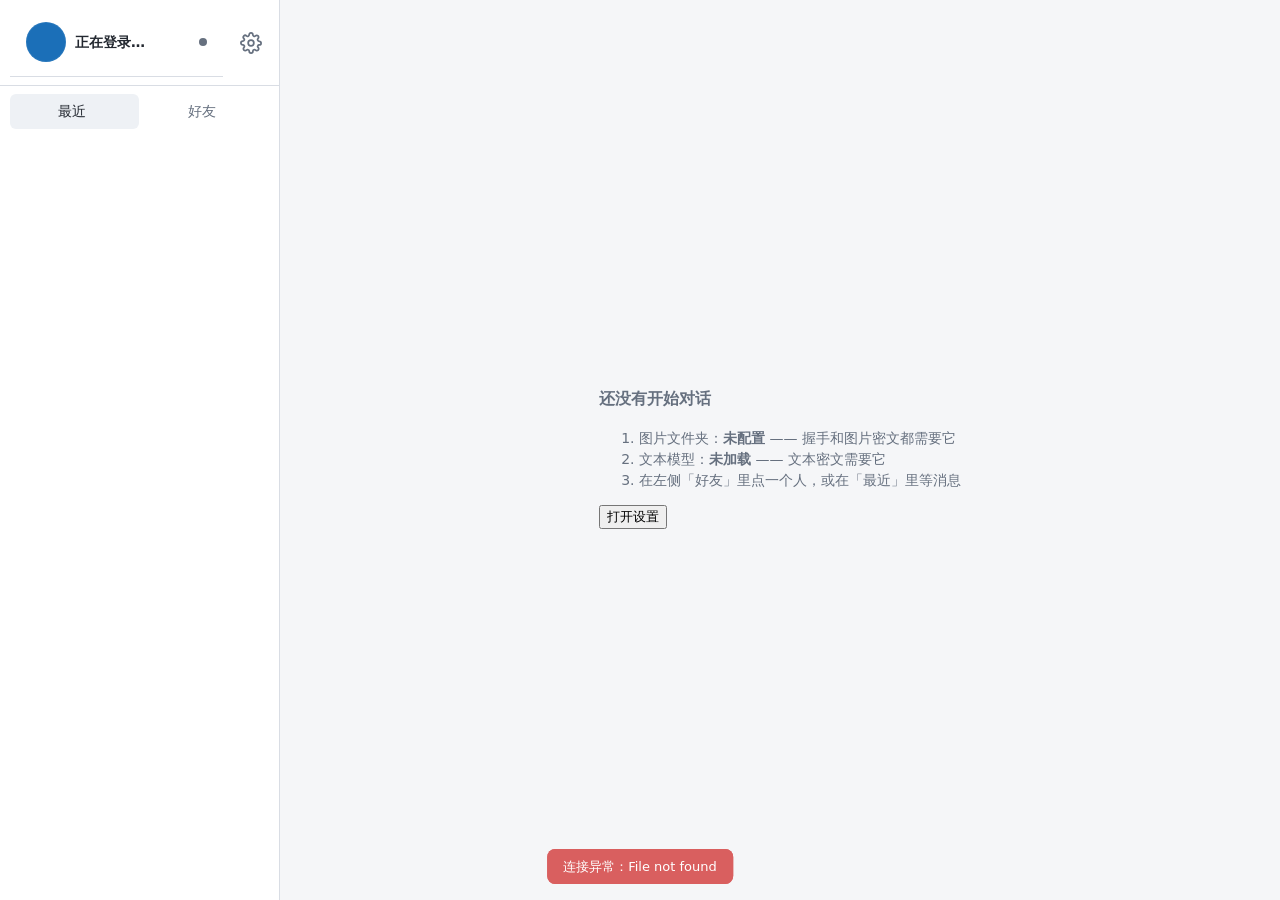
==== markovcryptor/client/webui/index.html @ 21516b3c "布局改版:身份栏并入左栏,右侧内容贯通 用户要求:设置按钮合并到左侧、放在已登录 QQ 信息旁边;昵称过长用省略号, 右侧留一个按钮位置;控制界面放左侧,右边是两个贯通的消息界面。  结构   hea" ====
<!DOCTYPE html>
<html lang="zh-CN">
<head>
<meta charset="utf-8">
<meta name="viewport" content="width=device-width, initial-scale=1">
<!-- 标题留空：--app 模式会把 title 画在窗口左上角，那里已经有我们自己的
     身份栏了，再显示一遍就是多出来的一条横栏。 -->
  <!-- 登录成功后由 JS 改成 "KC - 昵称（QQ号）"。
       先给一个占位，避免首帧闪出 URL。 -->
  <title>KC</title>
  <link rel="stylesheet" href="css/tokens.css">
  <link rel="stylesheet" href="css/base.css">
  <link rel="stylesheet" href="css/layout.css">
  <link rel="stylesheet" href="css/components.css">
  <link rel="stylesheet" href="css/overlays.css">
</head>
<body>
  <!--
    ══════════════════════════════════════════════════════════════════
    body 只有两个直接子元素：
      1. main.workspace      主体（左栏 aside 内含身份栏 + 列表 | 右栏贯通）
      2. div#modal           设置面板（浮层，fixed 定位，与布局无关）

    身份栏（header.idbar）放在 aside 顶部、与列表同宽 —— 右边的内容区
    因此能顶到窗口上沿，两栏贯通，不再被一条整宽横条从顶部切断。
    设置按钮在身份栏里、昵称旁边（省略号保证昵称不会把它挤出去）。

    #modal 必须是 body 的直接子元素 —— 放进 .workspace 会占掉一个 grid
    格子，把 #chat 挤到第二行（这个 bug 犯过一次，见 CLIENT_PROGRESS）。
    改这里之后跑 tests/test_client_webui.py::StructureTest。
    ══════════════════════════════════════════════════════════════════
  -->


  <!-- ───── 2. 主体：左列表 + 右会话 ───── -->
  <main class="workspace">
    <!-- 2a. 左侧列表（最近 / 好友 两个标签页共用 #list） -->
    <aside>
      <header class="idbar">
        <div class="me" id="meBlock">
          <div class="avatar" id="meAvatar"></div>
          <div class="who">
            <div id="meName">正在登录…</div>
            <div class="uin" id="meUin"></div>
          </div>
          <span class="dot" id="meDot" title="在线状态"></span>
        </div>
        <div class="winbtns">
          <button class="iconbtn" id="btnSettings" title="设置" aria-label="设置">
              <svg viewBox="0 0 24 24" width="22" height="22" fill="none"
                 stroke="currentColor" stroke-width="1.9" stroke-linecap="round"
                 stroke-linejoin="round" aria-hidden="true">
            <circle cx="12" cy="12" r="3.1"/>
            <path d="M19.4 15a1.65 1.65 0 0 0 .33 1.82l.06.06a2 2 0 1 1-2.83 2.83l-.06-.06a1.65 1.65 0 0 0-1.82-.33 1.65 1.65 0 0 0-1 1.51V21a2 2 0 1 1-4 0v-.09A1.65 1.65 0 0 0 9 19.4a1.65 1.65 0 0 0-1.82.33l-.06.06a2 2 0 1 1-2.83-2.83l.06-.06A1.65 1.65 0 0 0 4.6 15a1.65 1.65 0 0 0-1.51-1H3a2 2 0 1 1 0-4h.09A1.65 1.65 0 0 0 4.6 9a1.65 1.65 0 0 0-.33-1.82l-.06-.06a2 2 0 1 1 2.83-2.83l.06.06A1.65 1.65 0 0 0 9 4.6a1.65 1.65 0 0 0 1-1.51V3a2 2 0 1 1 4 0v.09a1.65 1.65 0 0 0 1 1.51 1.65 1.65 0 0 0 1.82-.33l.06-.06a2 2 0 1 1 2.83 2.83l-.06.06A1.65 1.65 0 0 0 19.4 9c.14.36.4.66.74.86.3.18.64.28.98.28H21a2 2 0 1 1 0 4h-.09a1.65 1.65 0 0 0-1.51 1z"/>
            </svg>
          </button>
        </div>
      </header>
      <div class="tabs">
        <button id="tabRecent" aria-selected="true">最近<span class="cnt" id="cntRecent"></span></button>
        <button id="tabFriends" aria-selected="false">好友<span class="cnt" id="cntFriends"></span></button>
      </div>
      <div class="list" id="list"></div>
    </aside>

    <!-- 2b. 右侧会话区。#empty 与 #chat 同占 grid-column:2 / row:1，
            互斥显示（由 hidden 控制）；两者都必须是 .workspace 的直接子元素。 -->
    <!-- 2b-i. 空状态引导 -->
    <div class="empty" id="empty">
      <div class="onboard" id="onboard">
        <h3>还没有开始对话</h3>
        <ol>
          <li id="obQueue">图片文件夹：<b>未配置</b> —— 握手和图片密文都需要它</li>
          <li id="obModel">文本模型：<b>未加载</b> —— 文本密文需要它</li>
          <li>在左侧「好友」里点一个人，或在「最近」里等消息</li>
        </ol>
        <button class="ghost" id="btnOnboardSettings">打开设置</button>
      </div>
    </div>

    <!-- 2b-ii. 会话主体 -->
    <div id="chat" hidden>
      <div class="topbar">
        <div class="avatar small" id="peerAvatar"></div>
        <div class="title" id="peerName"></div>
        <div class="state" id="peerState"></div>
      </div>
      <div class="panes" id="panes">
        <!-- 左：明文。显示 + 输入是一个单元。 -->
        <section class="pane" id="panePlain">
          <h2>明文（对方在 QQ 里看到的）</h2>
          <div class="thread" id="plainThread"></div>
          <div class="composer" id="plainComposer">
            <div class="attachbar" id="attachBar" hidden></div>
            <div class="entry">
              <textarea id="input" rows="2"
                placeholder="输入消息，Enter 发送，Shift+Enter 换行。可粘贴或拖入图片"></textarea>
              <button class="send" id="btnSendText" title="发送（Enter）">发送</button>
            </div>
            <div class="hintline" id="plainHint"></div>
          </div>
        </section>

        <div class="splitter" id="splitter" title="拖动调整左右宽度，双击恢复均分"></div>

        <!-- 右：密文。同样是一个单元，未握手时整块被遮挡。 -->
        <section class="pane" id="paneCovert">
          <h2>密文（解出来的隐藏内容）</h2>
          <div class="thread covert-thread" id="covertThread"></div>

          <div class="composer" id="covertComposer">
            <div class="channelbar">
              <span class="switch" id="channelSwitch" role="switch" aria-checked="false"
                    tabindex="0" title="切换隐藏载体：图片 / 文本">
                <span class="knob"></span>
                <span class="lab image">图片</span>
                <span class="lab text">文本</span>
              </span>
              <select id="modelPick" title="用于加密发出的文本；收方向会尝试所有已加载模型"></select>
              <span id="modelHint" class="sub"></span>
              <button id="btnModelReload" class="tiny">重新扫描</button>
            </div>

            <div class="entry">
              <textarea id="covertInput" rows="2"
                placeholder="要隐藏的内容，Enter 发送，Shift+Enter 换行"></textarea>
              <button class="send" id="btnSendCovert" title="隐藏并发送（Enter）">密文发送</button>
            </div>
          </div>

          <!-- 遮挡层：未握手 / 图片不足时盖住聊天和输入区。 -->
          <div class="veil" id="covertVeil">
            <div class="veilbody">
              <div class="veilicon" id="veilIcon">🔒</div>
              <div class="veiltitle" id="veilTitle">尚未握手</div>
              <div class="veiltext" id="veilText">先与对方建立密钥，才能收发隐藏内容。</div>
              <button class="veilbtn" id="veilAction">发起握手</button>
            </div>
          </div>

          <!-- 待发图片队列：**故意放在遮挡层之后**。用户要在握手前就能看到
               和管理这些图，所以它们永远浮在遮挡之上。 -->
          <div class="queuefloat" id="queueFloat">
            <div class="queuebar">
              <span class="pill" id="queueStat">队列 0/8</span>
              <button id="btnRefill" title="从图片文件夹补充待发图片">补图</button>
              <span id="queueHint" class="sub"></span>
            </div>
            <div class="queuegrid" id="queueGrid"></div>
          </div>
        </section>
      </div>
    </div>
  </main>


  <!-- ══════════════════════════════════════════════════════════════
       结构模板。JS 用 cloneNode 填充，而不是一个 div 一个 div 地
       createElement —— 那样组装代码和样式表对不上，改布局要读两处。

       模板不参与渲染（<template> 的内容不在文档流里），所以放在
       body 末尾不影响布局。
       ══════════════════════════════════════════════════════════════ -->

  <!-- 消息气泡。谁说的/什么时候在气泡上方，位置本身已区分方向，
       这行是给"看不清颜色"和"历史跨天"兜底。 -->
  <template id="tpl-msg">
    <div class="msg">
      <div class="meta"><span class="who"></span><span class="stamp"></span></div>
      <div class="bubble"></div>
    </div>
  </template>

  <!-- 左侧列表行。sub / mark / badge 默认不显示，用到时才填内容。 -->
  <template id="tpl-row">
    <div class="row">
      <div class="avatar small"></div>
      <div class="nm">
        <div class="name"></div>
        <div class="sub"></div>
      </div>
      <span class="mark"></span>
      <span class="badge"></span>
    </div>
  </template>

  <!-- 待发队列缩略图。 -->
  <template id="tpl-qthumb">
    <div class="qthumb">
      <img alt="">
      <button class="x" title="从队列移除（不会删你的文件）">×</button>
    </div>
  </template>

  <!-- ───── 3. 浮层区：设置面板（fixed 定位，不参与布局） ───── -->
  <div class="modal" id="modal" hidden>
    <div class="sheet">
      <header>
        <h3 id="sheetTitle">设置</h3>
        <div class="tabs">
          <button id="tabGeneral" aria-selected="true">常规</button>
          <button id="tabModels" aria-selected="false">文本模型</button>
        </div>
        <button class="iconbtn" id="btnCloseSheet" title="关闭" aria-label="关闭">✕</button>
      </header>
      <div class="body">
        <div id="paneGeneral">
          <div class="field">
            <label>图片文件夹（握手与图片密文的底图来源）</label>
            <ul class="folderlist" id="folderList"></ul>
            <div class="row" style="margin-top:8px">
              <button class="btn" id="btnAddFolder">添加文件夹…</button>
              <input type="text" id="manualFolder" placeholder="或直接粘贴路径">
              <button class="btn" id="btnAddManual">添加</button>
            </div>
            <div class="hint">只记录路径，不复制、不删除你的图片。队列关闭即清空。</div>
          </div>
          <div class="field">
            <label>队列上限</label>
            <input type="number" id="maxQueue" min="1" max="50">
            <div class="hint">一次最多排几张待发图片。建议 5~10。</div>
          </div>
          <div class="field">
            <label>取图方式</label>
            <select id="pickMode" style="background:var(--panel2);border:1px solid var(--line);border-radius:8px;color:var(--text);padding:8px 10px;font:inherit">
              <option value="random">随机</option>
              <option value="sequential">按文件名顺序</option>
            </select>
          </div>
          <div class="field">
            <label>模型目录</label>
            <div class="row">
              <input type="text" id="modelFolder" placeholder="例如 D:\models">
              <button class="btn" id="btnPickModelFolder">浏览…</button>
            </div>
            <div class="hint">存放 *.json 文本模型的目录。留空则只能用图片密文。</div>
          </div>
          <div class="hint" id="configPath"></div>
        </div>

        <div id="paneModels" hidden>
          <ul class="modellist" id="modelList"></ul>
          <div class="hint" id="modelEmpty">还没有模型。可以训练一个新的，或导入已有的 .json。</div>
          <div class="field" style="margin-top:16px">
            <label>训练新模型（需要一个 UTF-8 中文语料文件）</label>
            <div class="row">
              <input type="text" id="corpusPath" placeholder="语料文件完整路径">
              <button class="btn" id="btnPickCorpus">浏览…</button>
            </div>
            <div class="row" style="margin-top:8px">
              <input type="text" id="modelName" placeholder="模型名（留空用文件名）">
              <button class="btn primary" id="btnTrain">开始训练</button>
            </div>
            <div class="hint">训练在服务端同步进行，几 MB 语料通常几秒完成。</div>
          </div>
          <div class="field">
            <label>导入已有模型</label>
            <div class="row">
              <input type="text" id="importPath" placeholder=".json 模型文件完整路径">
              <button class="btn" id="btnImport">导入</button>
            </div>
          </div>
        </div>
      </div>
      <footer>
        <button class="btn" id="btnCancelSheet">关闭</button>
        <button class="btn primary" id="btnSaveSettings">保存设置</button>
      </footer>
    </div>
  </div>



<script type="module">
// 入口。所有实现都在 js/ 下的 ES 模块里，这里只负责"按什么顺序启动"。
//
// 顺序有讲究：某些初始化依赖 const 声明完成（暂时性死区），
// 所以整段必须放在最后。
import { toast } from "./js/core/dom.js";
import { COVERT } from "./js/core/store.js";
import * as List from "./js/views/list.js";
import * as Chat from "./js/views/chat.js";
import * as Overlays from "./js/views/overlays.js";
import * as Composer from "./js/views/composer.js";
import * as Covert from "./js/views/covert.js";
import * as Settings from "./js/panels/settings.js";
import { refreshState, applyState, initSplitter } from "./js/app.js";

// 装配：视图之间不互相 import（会形成循环引用，ES module 的循环引用
// 不报错、只在运行时拿到 undefined），需要对方动作的地方都在这里注入。
List.setOpener(Chat.openConversation);
Chat.setHooks({
  onOpen: () => { COVERT.attempts = 0; Covert.setCovertState("locked"); },
  setState: (state, extra) => Covert.setCovertState(state, extra),
  refreshState: () => refreshState(),
});
Covert.setCovertHooks({ refreshState: () => refreshState() });
Overlays.install();
Composer.setRefresh(() => refreshState());
Settings.installSettings();

// 启动
initSplitter();
Covert.initChannelSwitch();
Composer.initAttach();
Settings.initModelDrop();
Composer.initAutosize();
await import("./js/app.js").then((m) => m.initLifecycle());
Composer.renderAttach();
Covert.setCovertState("locked");
Covert.setChannel("image", { textUsable: false, quiet: true });

refreshState().catch((e) => toast("启动失败：" + e.message));
</script>
</body>
</html>
---- markovcryptor/client/webui/css/tokens.css ----
/* 设计令牌：颜色变量 + 浅色主题覆盖。

改配色只改这一个文件。

   拆自原来的内联 <style>，纯搬移。*/

  /* 单文件、零依赖、无构建：服务器发出去的就是你编辑的这一份。
     不引框架——好友列表 + 两个窗格 + 图片队列，手写比引框架省事。 */
  :root {
    --bg: #16181d; --panel: #1e2128; --panel2: #242832; --line: #2c313a;
    --text: #d8dde5; --dim: #8b95a5; --accent: #5aa9e6; --ok: #57b87a;
    --warn: #d9a441; --err: #d95f5f; --dot: #e05353;
  }

  @media (prefers-color-scheme: light) {
    :root {
      --bg: #f5f6f8; --panel: #fff; --panel2: #eef1f5; --line: #d9dde4;
      --text: #232830; --dim: #66707f; --accent: #1b6fb8;
    }

  * { box-sizing: border-box; }

  /* ---------- 滚动条 ----------
     默认的 Windows 滚动条在深色界面里是一块浅灰的方条，非常扎眼，而且会
     占掉 17px 宽度 —— 侧栏本来就窄，一出现滚动条整列会跟着跳。

     这里统一成细滚动条，并且**轨道透明**：滚动条出现时视觉上只是多了一条
     细线，布局不会明显跳动。

     Chromium（--app 模式走的就是它）用 ::-webkit-scrollbar，Firefox 用
     scrollbar-width/scrollbar-color。两套都写，因为浏览器探测允许降级到
     Firefox 普通窗口。 */
  * {
    scrollbar-width: thin;
    scrollbar-color: var(--line) transparent;
  }

  @media (prefers-color-scheme: light) {
    .msg.mine .bubble { background: #d6e8f7; border-color: #b9d5ec; }
  }
---- markovcryptor/client/webui/css/base.css ----
/* 基础：reset、body 的 grid 骨架、滚动条、[hidden] 强制隐藏。

body 是 `auto minmax(0, 1fr)` 两行：身份栏 + 工作区。这四行缺一个
输入栏就会被推出屏幕（踩过，见 CLIENT_PROGRESS）。

   拆自原来的内联 <style>，纯搬移。*/

  ::-webkit-scrollbar { width: 8px; height: 8px; }
  ::-webkit-scrollbar-track { background: transparent; }
  ::-webkit-scrollbar-thumb {
    background: var(--line); border-radius: 4px;
    /* 用透明边框把滑块"缩"进去，看起来更细，同时保留较大的点击区域。 */
    border: 2px solid transparent; background-clip: padding-box;
  }

  ::-webkit-scrollbar-thumb:hover { background: var(--dim); background-clip: padding-box; }
  ::-webkit-scrollbar-corner { background: transparent; }

  /* 输入框不需要滚动条一直占位：内容不超过两行时它不该出现。 */
  textarea { scrollbar-width: thin; }
  html, body { height: 100%; }
  body {
    margin: 0;
    /* 只剩一行：.workspace 自己分两栏。身份栏搬进左栏后，右边两个
       消息面板可以占满整个高度，顶部不再横着一条把界面切断。
       必须显式给高度，否则 1fr 会按内容撑（而不是按视口剩余），
       输入栏会被推出屏幕外。 */
    height: 100vh; display: grid;
    grid-template-rows: minmax(0, 1fr);
    font: 14px/1.5 "Segoe UI", "Microsoft YaHei", system-ui, sans-serif;
    background: var(--bg); color: var(--text); overflow: hidden;
    /* 让整个窗口可以拖动（Chromium --app 下没有标题栏） */
    -webkit-app-region: drag;
  }

  /* 任何自带 display 的元素被 hidden 时都必须真的消失 —— UA 的 [hidden]
     会被 display:grid/flex 盖掉，这是测试端踩过的坑，这里一开始就写死。 */
  [hidden] { display: none !important; }

  /* ---------- 左侧：好友列表 ---------- */
  aside {
    /* 好友列表：不再包含"本机"块，它已经上移到 idbar 了。 */
    min-height: 0; overflow: hidden;
    display: flex; flex-direction: column;
    border-right: 1px solid var(--line);
    display: flex; flex-direction: column; border-right: 1px solid var(--line);
    background: var(--panel); min-width: 0; min-height: 0; overflow: hidden;
  }

  .veil[hidden] { display: none; }
  .veilbody { max-width: 320px; display: flex; flex-direction: column;
              align-items: center; gap: 10px; }
  .veilicon { font-size: 30px; opacity: .85; }
  .veiltitle { font-size: 15px; font-weight: 600; }
  .veiltext { font-size: 12px; color: var(--dim); line-height: 1.6; }
  .veilbtn {
    margin-top: 4px; background: var(--accent); border: 0; color: #fff;
    border-radius: 8px; padding: 10px 22px; font: inherit; font-size: 14px;
    cursor: pointer; font-weight: 600;
  }

  .composer .entry { display: flex; gap: 8px; }
  /* 多行输入框。
     原来是写死 height:46px —— 只够一行半，写两句话就要靠滚动，很难用。
     现在由 JS 跟着内容长高（autosize），CSS 只给上下限：
       46px 约 1 行（空的时候不占地方）
      168px 约 7 行（再多就自己滚，不把整个窗口顶出去） */
  .composer textarea {
    min-height: 46px; max-height: 168px; overflow-y: auto;
    flex: 1; resize: none; background: var(--panel2);
    border: 1px solid var(--line); border-radius: 8px; color: var(--text);
    padding: 11px 12px; font: inherit; line-height: 1.55;
    /* 高度由 autosize 控制，这里只保证没有跳动感 */
    transition: height .08s ease-out;
  }

  .dropveil[hidden] { display: none; }
  .dropbox {
    border: 2px dashed var(--accent); border-radius: 14px;
    padding: 28px 44px; font-size: 15px; font-weight: 600;
    background: rgba(0,0,0,.35);
  }
---- markovcryptor/client/webui/css/layout.css ----
/* 布局：身份栏、左右分栏、会话区、消息气泡。

所有滚动容器（.list / .thread / #chat / .pane）都带 min-height:0 ——
flex/grid 项的默认 min-height:auto 会让内容撑破父级。

   拆自原来的内联 <style>，纯搬移。*/

  /* ---------- 左侧身份栏（在 aside 顶部） ----------
     从"整宽横条"改成"左栏里的第一块"：右边的内容区因此可以顶到窗口
     上沿，两栏贯通。设置按钮紧挨着昵称，右侧不留空白。 */
  .idbar {
    flex: 0 0 auto;
    display: flex; align-items: center; justify-content: space-between;
    gap: 8px; padding: 8px 8px 8px 10px;
    background: var(--panel); border-bottom: 1px solid var(--line);
    /* 这一条是拖窗把手 */
    -webkit-app-region: drag; user-select: none;
    /* 左栏只有 280px：昵称再长也不能把设置按钮挤出去 */
    overflow: hidden;
  }

  .idbar .me {
    display: flex; align-items: center; gap: 9px;
    /* min-width:0 是省略号生效的前提：flex 项默认 min-width:auto，
       会把内容撑开而不是收缩，于是 text-overflow 永远不触发。 */
    min-width: 0; flex: 1 1 auto; overflow: hidden;
  }

  .idbar .who { min-width: 0; flex: 1 1 auto; overflow: hidden; }
  .idbar #meName {
    font-weight: 600; font-size: 14px;
    white-space: nowrap; overflow: hidden; text-overflow: ellipsis;
  }

  .idbar .uin { font-size: 11px; color: var(--dim); }
  /* 标签页上的计数：小一号、淡一点，不抢标签本身的主体感。 */
  .tabs .cnt {
    margin-left: 5px; font-size: 11px; color: var(--dim); font-weight: 400;
    font-variant-numeric: tabular-nums;
  }

  .tabs button[aria-selected="true"] .cnt { color: var(--accent); }

  /* 按钮组不收缩：昵称再长，设置按钮始终占住最后那 40px。 */
  .winbtns {
    display: flex; gap: 2px; flex: 0 0 auto;
    -webkit-app-region: no-drag;
  }
  /* 只剩设置一个按钮了，放大到能一眼看见、也好点。 */
  /* 与头像同尺寸（40px 圆角方块），视觉上成为身份栏的一部分。 */
  .winbtns .iconbtn {
    width: 40px; height: 40px; border-radius: 10px;
    display: grid; place-items: center;
    padding: 0; color: var(--dim);
    transition: background .12s, color .12s;
  }

  .dot.online { background: var(--ok); box-shadow: 0 0 0 2px rgba(87,184,122,.22); }
  .dot.offline { background: var(--dim); }

  /* 两栏：左（身份栏 + 列表）| 右（会话区）。
     列宽在 body 上定义，这里只负责占满并允许子项收缩。 */
  .workspace {
    display: grid;
    grid-template-columns: 280px minmax(0, 1fr);
    grid-template-rows: minmax(0, 1fr);
    min-height: 0; min-width: 0; overflow: hidden;
    height: 100%;
  }

  .workspace > * { min-height: 0; min-width: 0; }

  /* 左栏：身份栏固定高，标签页固定高，列表吃掉剩余并自己滚动。 */
  .workspace > aside {
    display: flex; flex-direction: column;
    min-height: 0; overflow: hidden;
    background: var(--panel); border-right: 1px solid var(--line);
  }
  .workspace > aside .list { flex: 1 1 auto; min-height: 0; overflow-y: auto; }

  /* 头像：圆形，未加载时是一个带首字的占位圆。
     尺寸比原来大一档 —— 之前的首字母圆是 34px，换成正圆头像后行内那圈
     只有 26px，反而比原来小，看着缩水。 */
  .avatar {
    width: 40px; height: 40px; border-radius: 50%;
    background: var(--panel2); color: var(--dim);
    display: grid; place-items: center; font-size: 15px; font-weight: 600;
    overflow: hidden; flex: 0 0 auto; position: relative;
    /* 深色背景上给头像一圈极淡的边，圆才立得住 */
    box-shadow: inset 0 0 0 1px rgba(255,255,255,.06);
  }

  .me .who { min-width: 0; }
  .me .uin { color: var(--dim); font-size: 12px; }
  .tabs { display: flex; gap: 2px; padding: 8px 10px; }
  .tabs button {
    flex: 1; background: none; border: 0; color: var(--dim);
    padding: 7px 0; border-radius: 6px; cursor: pointer; font: inherit;
  }

  .tabs button[aria-selected="true"] { background: var(--panel2); color: var(--text); }
  .list { flex: 1 1 0; min-height: 0; overflow-y: auto; padding: 4px 8px 12px; }
  .row {
    display: flex; align-items: center; gap: 9px; padding: 6px 8px;
    border-radius: 8px; cursor: pointer; position: relative;
  }

  .mark { font-size: 11px; }
  .mark.est { color: var(--ok); }
  .mark.wait { color: var(--warn); }

  /* ---------- 右侧：对话 ---------- */
  main {
    display: flex; flex-direction: column;
    min-width: 0; min-height: 0; height: 100vh; overflow: hidden;
  }

  /* 会话容器本身也是 flex 项，同样要能收缩，否则它的子项再怎么设都白搭。 */
  #chat {
    display: flex; flex-direction: column;
    /* 与 .empty 同占 workspace 的第 2 格（第 1 行），谁显示由 hidden 决定。
       **不要写 height:100%**：grid 行高已经是剩余空间，再叠加 100% 会按
       整行高度算，比可用空间多出 idbar 的高度（82px），输入栏被推出屏幕。 */
    grid-column: 2; grid-row: 1;
    min-height: 0; overflow: hidden;
  }

  /* 空状态是 #chat 的覆盖层，不是它的兄弟格子 ——
     两个都占 grid-column:2 会互相挤压，把 #chat 压成 0 高。 */
  .empty {
    grid-column: 2; grid-row: 1;
    display: grid; place-items: center; color: var(--dim);
    min-height: 0; overflow: auto;
  }

  .topbar {
    flex: 0 0 auto;
    display: flex; align-items: center; gap: 12px; padding: 12px 20px;
    border-bottom: 1px solid var(--line); background: var(--panel);
  }

  .topbar .title { font-weight: 600; }
  .topbar .state { font-size: 12px; color: var(--dim); margin-left: auto; }
  .state .est { color: var(--ok); }
  .state .wait { color: var(--warn); }

  /* 左右两栏用 flex 而不是 grid：拖动分隔条时直接改 flex-basis，
     窄到一定程度就把整栏藏掉，grid 做这个要反复改模板。 */
  .panes {
    flex: 1 1 0; display: flex; min-height: 0; overflow: hidden;
  }

  .pane.collapsed { display: none; }

  /* 分隔条：6px 的可拖动条，hover 时变亮。 */
  .splitter {
    flex: 0 0 6px; cursor: col-resize; background: var(--line);
    position: relative; transition: background .12s;
  }

  .splitter:hover, .splitter.dragging { background: var(--accent); }
  .splitter::after {
    /* 加宽可点击区域，视觉上还是细线。 */
    content: ""; position: absolute; inset: 0 -4px;
  }

  /* 塌陷态：一侧被藏掉后，分隔条留在剩下那栏的边缘上。
     要让它一眼看出"能拖"，否则 6px 的线和边框没区别。 */
  .splitter.collapsed { background: var(--accent); }
  .splitter.collapsed::before {
    /* 常显的白色抓手：三条小横线，一看就知道"这是个能拖的把手"。 */
    content: ""; position: absolute; top: 50%; left: 50%;
    width: 3px; height: 40px; transform: translate(-50%, -50%);
    border-radius: 2px;
    background: repeating-linear-gradient(
      to bottom, #fff 0 2px, transparent 2px 7px);
    opacity: .95;
  }

  .splitter.collapsed:hover::before { height: 56px; }
  .pane {
    display: flex; flex-direction: column;
    flex: 1 1 0; min-width: 0; min-height: 0; overflow: hidden;
    position: relative;                 /* 遮挡层靠它定位 */
  }

  .pane h2 {
    font-size: 12px; font-weight: 600; color: var(--dim); margin: 0;
    padding: 8px 16px; border-bottom: 1px solid var(--line); background: var(--panel);
    letter-spacing: .02em;
  }

  /* min-height:0 是这里的关键。flex 项的默认 min-height 是 auto，
     意思是"不小于内容高度" —— 于是内容一多，overflow-y:auto 永远不生效，
     整个会话窗被撑高、把下方输入区顶出可视区。这是实际反馈的 bug。 */
  .thread {
    flex: 1 1 0; min-height: 0; overflow-y: auto;
    padding: 14px 16px; display: flex; flex-direction: column; gap: 10px;
    overscroll-behavior: contain;
  }

  .sheet header h3 { margin: 0; font-size: 15px; }
  .sheet header .tabs { padding: 0; margin-left: auto; }
  .sheet header .tabs button { padding: 6px 12px; }
  .sheet .body { padding: 16px 18px; overflow-y: auto; }
  .sheet footer {
    display: flex; gap: 10px; justify-content: flex-end; padding: 12px 18px;
    border-top: 1px solid var(--line);
  }
---- markovcryptor/client/webui/css/components.css ----
/* 组件：头像、列表行、按钮、徽标、状态点等可复用小件。

   拆自原来的内联 <style>，纯搬移。*/

  }

  .winbtns .iconbtn:hover { background: var(--panel2); color: var(--accent); }
  .winbtns .iconbtn svg { display: block; }

  /* 在线状态点：绿=在线，灰=未知/离线。 */
  .dot {
    width: 8px; height: 8px; border-radius: 50%;
    background: var(--dim); flex: 0 0 auto;
  }

  .avatar img { width: 100%; height: 100%; object-fit: cover; display: block; }
  .avatar.small { width: 34px; height: 34px; font-size: 13px; }
  /* 自己的头像用主色底：一眼分得清"这是我"，对方都是灰底。 */
  #meAvatar { background: var(--accent); color: #fff; }

  .me {
    padding: 14px 16px; border-bottom: 1px solid var(--line);
    display: flex; align-items: center; gap: 10px;
  }

  .row:hover { background: var(--panel2); }
  .row.active { background: var(--panel2); }
  .row .nm { flex: 1; min-width: 0; overflow: hidden; text-overflow: ellipsis;
             white-space: nowrap; }
  .row .sub { color: var(--dim); font-size: 11px; }
  .badge {
    background: var(--dot); color: #fff; font-size: 11px; line-height: 1;
    padding: 3px 6px; border-radius: 9px; min-width: 18px; text-align: center;
  }

  /* 发出/收到靠三件事一起区分，单靠颜色在浅色主题或色弱时不够：
     位置（左右对齐）、气泡形状（尖角方向）、以及明确的发送者标签。 */
  .msg { max-width: 86%; display: flex; flex-direction: column; gap: 3px; }
  .msg.mine { align-self: flex-end; align-items: flex-end; }
  .msg.them { align-self: flex-start; align-items: flex-start; }
  .meta { font-size: 11px; color: var(--dim); padding: 0 3px; }
  .who { font-weight: 600; }
  .bubble {
    padding: 8px 12px; border-radius: 12px; background: var(--panel2);
    word-break: break-word; white-space: pre-wrap; border: 1px solid transparent;
    position: relative;
  }

  /* 气泡尖角指向说话人一侧 —— 不用读文字也能看出方向。 */
  .msg.them .bubble { border-top-left-radius: 3px; }
  .msg.mine .bubble { border-top-right-radius: 3px; }
  .msg.mine .bubble { background: #2e4a63; border-color: #3a5c78; }
  /* 聊天图片：限高限宽、圆角、点击可看大图。不限高的话一张竖图就能把
     整条会话顶出屏幕。 */
  .bubble img {
    display: block; max-width: 100%; max-height: 240px;
    border-radius: 8px; margin-top: 6px; cursor: zoom-in;
    object-fit: contain; background: rgba(0,0,0,.15);
  }

  .switch {
    display: inline-flex; align-items: center; position: relative;
    width: 84px; height: 24px; border-radius: 12px; background: var(--panel2);
    border: 1px solid var(--line); cursor: pointer; user-select: none;
    flex: 0 0 auto;
  }

  .switch .knob {
    position: absolute; top: 2px; left: 2px; width: 38px; height: 18px;
    border-radius: 9px; background: var(--accent); transition: left .16s;
  }

  .switch[aria-checked="true"] .knob { left: 42px; }
  .switch .lab {
    flex: 1; text-align: center; z-index: 1; font-size: 11px;
    color: var(--dim); transition: color .16s;
  }

  .attach img { width: 100%; height: 100%; object-fit: cover; display: block; }
  .attach .x {
    position: absolute; top: 2px; right: 2px; width: 17px; height: 17px;
    border-radius: 50%; border: 0; cursor: pointer; padding: 0;
    background: rgba(0,0,0,.68); color: #fff; font-size: 11px; line-height: 17px;
  }

  .attach .x:hover { background: var(--err); }

  /* 拖拽经过时给个明确的落点提示，否则用户不知道能不能放。 */
  .composer.dragover { outline: 2px dashed var(--accent); outline-offset: -4px; }

  .hintline { font-size: 11px; color: var(--dim); min-height: 14px; }
  .hintline.warn { color: var(--warn); }

  .composer {
    flex: 0 0 auto;                 /* 输入区固定，永远不被消息区挤掉 */
    border-top: 1px solid var(--line); background: var(--panel);
    padding: 10px 16px; display: flex; flex-direction: column; gap: 8px;
  }

  /* 待发队列：一排小缩略图，每张右上角一个叉。 */
  .queuebar { display: flex; align-items: center; gap: 10px; font-size: 12px;
              color: var(--dim); flex-wrap: wrap; }
  .queuebar .pill {
    background: var(--panel2); border-radius: 12px; padding: 2px 9px;
  }

  .queuebar select {
    background: var(--panel2); border: 1px solid var(--line); color: var(--text);
    border-radius: 6px; padding: 4px 8px; font: inherit; font-size: 12px;
    max-width: 220px;
  }

  .queuebar .tiny, .channelbar .tiny {
    padding: 3px 8px; font-size: 11px;
  }

  .queuebar button {
    background: var(--panel2); border: 1px solid var(--line); color: var(--text);
    border-radius: 6px; padding: 4px 10px; cursor: pointer; font: inherit; font-size: 12px;
  }

  .composer textarea:focus { outline: none; border-color: var(--accent); }
  .composer .actions { display: flex; flex-direction: column; gap: 6px; }
  .composer button.send {
    background: var(--accent); color: #fff; border: 0; border-radius: 8px;
    padding: 0 18px; cursor: pointer; font: inherit; font-weight: 600;
  }

  .composer button.ghost {
    background: var(--panel2); color: var(--text); border: 1px solid var(--line);
    border-radius: 8px; padding: 0 12px; cursor: pointer; font: inherit; font-size: 12px;
  }

  .composer button:disabled { opacity: .5; cursor: not-allowed; }
  /* ---------- 设置 / 模型管理弹窗 ---------- */
  .iconbtn {
    margin-left: auto; background: none; border: 0; color: var(--dim);
    font-size: 18px; cursor: pointer; padding: 4px 6px; border-radius: 6px;
    line-height: 1;
  }

  .field { margin-bottom: 16px; }
  .field label { display: block; font-size: 12px; color: var(--dim);
                 margin-bottom: 6px; }
  .field input[type="text"], .field input[type="number"] {
    width: 100%; background: var(--panel2); border: 1px solid var(--line);
    border-radius: 8px; color: var(--text); padding: 8px 10px; font: inherit;
  }

  .field .row { display: flex; gap: 8px; }
  .field .row input { flex: 1; }
  .field .hint { font-size: 11px; color: var(--dim); margin-top: 5px; }
  .folderlist { list-style: none; margin: 0; padding: 0; display: flex;
                flex-direction: column; gap: 6px; }
  .folderlist li {
    display: flex; align-items: center; gap: 8px; background: var(--panel2);
    border-radius: 8px; padding: 7px 10px; font-size: 12px;
  }

  .folderlist li .p { flex: 1; overflow: hidden; text-overflow: ellipsis;
                      white-space: nowrap; direction: rtl; text-align: left; }
  .folderlist li .warn { color: var(--warn); font-size: 11px; }
  .btn {
    background: var(--panel2); border: 1px solid var(--line); color: var(--text);
    border-radius: 8px; padding: 7px 14px; cursor: pointer; font: inherit;
    font-size: 13px;
  }

  .btn.primary { background: var(--accent); border-color: var(--accent); color: #fff; }
  .btn.danger { color: var(--err); }
  .btn:disabled { opacity: .5; cursor: not-allowed; }
  .modellist { list-style: none; margin: 0; padding: 0;
               display: flex; flex-direction: column; gap: 6px; }
  .modellist li {
    display: flex; align-items: center; gap: 10px; background: var(--panel2);
    border-radius: 8px; padding: 9px 12px; font-size: 13px;
  }

  .modellist li .nm { flex: 1; min-width: 0; overflow: hidden;
                      text-overflow: ellipsis; white-space: nowrap; }
  .modellist li .tag { font-size: 11px; color: var(--dim); }
  .modellist li .tag.ok { color: var(--ok); }
  .modellist li .tag.bad { color: var(--err); }
  /* ---------- 拖入模型的提示层 ---------- */
  .dropveil {
    position: fixed; inset: 0; z-index: 400;
    background: rgba(18, 20, 24, .78);
    display: grid; place-items: center;
    pointer-events: none;                 /* 别挡住 drop 事件 */
  }
---- markovcryptor/client/webui/css/overlays.css ----
/* 浮层：设置面板、右键菜单、看大图、提示条、待发队列。

   拆自原来的内联 <style>，纯搬移。*/

  .bubble img:first-child { margin-top: 0; }
  /* 点开的大图 */
  .lightbox {
    position: fixed; inset: 0; z-index: 300; background: rgba(0,0,0,.85);
    display: grid; place-items: center; cursor: zoom-out; padding: 24px;
  }

  .lightbox img {
    max-width: 100%; max-height: 100%; border-radius: 6px;
    box-shadow: 0 12px 48px rgba(0,0,0,.6);
  }

  .bubble img { max-width: 220px; border-radius: 8px; display: block; margin-top: 6px; }
  .unsupported { color: var(--dim); font-style: italic; font-size: 12px; }
  .note { color: var(--warn); font-size: 12px; }

  /* 密文窗 */
  .covert-thread .bubble { background: #2b2333; border: 1px solid #43324f; }

  /* ---------- 底部：输入 + 队列 ---------- */
  .queuegrid {
    display: flex; gap: 8px; overflow-x: auto; padding: 2px 0 4px;
    min-height: 0;
  }

  .queuegrid:empty { display: none; }
  .qthumb {
    position: relative; flex: 0 0 auto; width: 56px; height: 56px;
    border-radius: 8px; overflow: hidden; border: 1px solid var(--line);
    background: var(--panel2);
  }

  .qthumb img { width: 100%; height: 100%; object-fit: cover; display: block; }
  .qthumb .x {
    position: absolute; top: 2px; right: 2px; width: 18px; height: 18px;
    border-radius: 50%; border: 0; cursor: pointer; padding: 0;
    background: rgba(0,0,0,.65); color: #fff; font-size: 12px; line-height: 18px;
    text-align: center;
  }

  .qthumb .x:hover { background: var(--err); }
  .qthumb .n {
    position: absolute; left: 3px; bottom: 2px; font-size: 10px;
    color: #fff; text-shadow: 0 1px 2px #000;
  }

  /* ---------- 遮挡层 ---------- */
  /* 半透明但不全遮：底下的待发图片列表要能看见（用户要在握手前管理它们）。 */
  .veil {
    position: absolute; left: 0; right: 0; top: 0; bottom: 0; z-index: 20;
    background: rgba(18, 20, 24, .72);
    backdrop-filter: blur(1.5px);
    display: grid; place-items: center; padding: 20px;
    text-align: center;
  }

  .veilbtn:hover { filter: brightness(1.1); }
  .veilbtn:disabled { opacity: .5; cursor: not-allowed; filter: none; }
  .veil.warn { background: rgba(60, 46, 20, .78); }

  /* ---------- 图片/文本 信道开关 ---------- */
  .channelbar {
    display: flex; align-items: center; gap: 8px; font-size: 12px;
    flex-wrap: wrap;
  }

  .switch[aria-checked="false"] .lab.image { color: #fff; font-weight: 600; }
  .switch[aria-checked="true"] .lab.text { color: #fff; font-weight: 600; }
  .switch.disabled { opacity: .45; cursor: not-allowed; }
  .switch.disabled .knob { background: var(--dim); }
  .chanwarn { color: var(--warn); font-size: 12px; }

  /* ---------- 待发队列浮层 ----------
     挂在密文栏底部，z-index 高于遮挡层。握手前它必须可见可操作：
     用户要确认"下一张发的是哪张"、把不合适的叉掉。 */
  .queuefloat {
    position: absolute; left: 0; right: 0; bottom: 0; z-index: 30;
    background: var(--panel);
    border-top: 1px solid var(--line);
    padding: 8px 12px;
    display: flex; flex-direction: column; gap: 6px;
  }

  .queuefloat:has(.queuegrid:not(:empty)) { padding-bottom: 10px; }

  /* ---------- 明文附件（粘贴/拖入的图片） ---------- */
  .attachbar { display: flex; gap: 8px; overflow-x: auto; padding-bottom: 6px; }
  .attachbar:empty { display: none; }
  .attach {
    position: relative; flex: 0 0 auto; width: 54px; height: 54px;
    border-radius: 8px; overflow: hidden; border: 1px solid var(--line);
  }

  .iconbtn:hover { background: var(--panel2); color: var(--text); }
  .modal {
    position: fixed; inset: 0; background: rgba(0,0,0,.5);
    display: grid; place-items: center; z-index: 100; padding: 20px;
  }

  .sheet {
    background: var(--panel); border: 1px solid var(--line); border-radius: 12px;
    width: min(720px, 100%); max-height: 86vh; display: flex;
    flex-direction: column; overflow: hidden;
  }

  .sheet header {
    display: flex; align-items: center; gap: 12px; padding: 14px 18px;
    border-bottom: 1px solid var(--line);
  }


  /* ---------- 右键菜单 ---------- */
  /* 这是应用窗口（浏览器 --app 模式），不是网页。默认菜单里的"重新加载"
     "检查""另存为"对用户没有意义，还会让人以为这是个网页。只给必要的。 */
  .ctxmenu {
    position: fixed; z-index: 200; min-width: 150px; padding: 4px;
    background: var(--panel); border: 1px solid var(--line);
    border-radius: 8px; box-shadow: 0 8px 24px rgba(0,0,0,.35);
  }

  .ctxmenu button {
    display: block; width: 100%; text-align: left; background: none; border: 0;
    color: var(--text); padding: 7px 12px; border-radius: 6px; cursor: pointer;
    font: inherit; font-size: 13px;
  }

  .ctxmenu button:hover { background: var(--panel2); }
  .ctxmenu button:disabled { color: var(--dim); cursor: default; }
  .ctxmenu button:disabled:hover { background: none; }
  .ctxmenu .sep { height: 1px; background: var(--line); margin: 4px 6px; }
  .toast {
    position: fixed; bottom: 16px; left: 50%; transform: translateX(-50%);
    background: var(--err); color: #fff; padding: 8px 16px; border-radius: 8px;
    font-size: 13px; z-index: 50;
  }
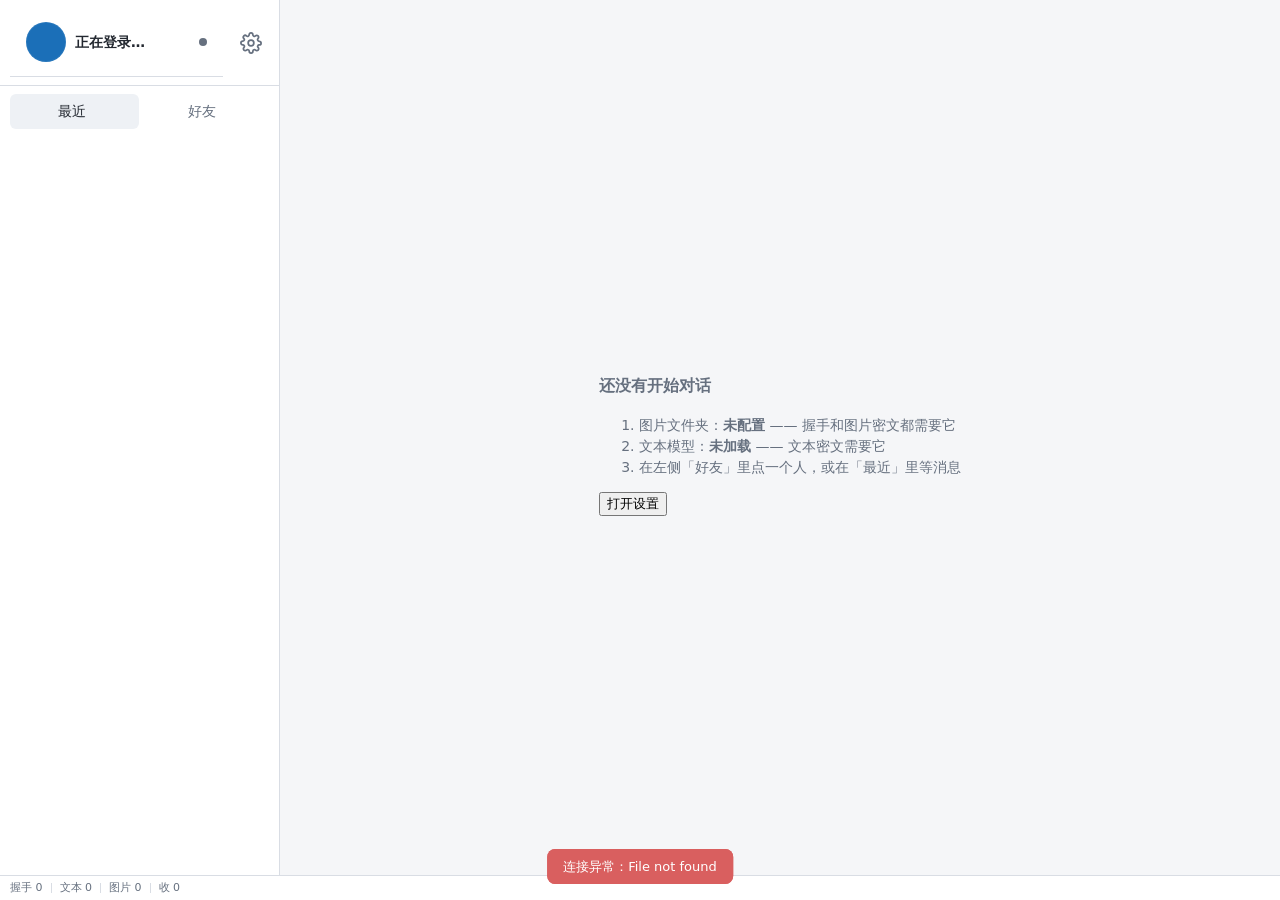
==== commit 74561bfd: "并发重构第一批:发送/接收任务化 性能实测(设计依据):   Markov 文本编码 0.6-0.75s(纯 Python,几乎不释放 GIL);文本解码 0.15s。   图片嵌入 256x256 " ====
--- a/markovcryptor/client/webui/index.html
+++ b/markovcryptor/client/webui/index.html
@@ -153,6 +153,20 @@
     </div>
   </main>
 
+  <!-- ───── 3. 状态栏：贯穿底部，实时显示队列与握手 ---------
+       放这里而不是左侧栏：它是整机状态，不属于某一条会话。 -->
+  <footer class="statusbar" id="statusbar">
+    <span class="sb-item" id="sbHandshake" title="正在进行的握手数">握手 0</span>
+    <span class="sb-sep"></span>
+    <span class="sb-item" id="sbText" title="文本信道：排队 / 进行中">文本 0</span>
+    <span class="sb-sep"></span>
+    <span class="sb-item" id="sbImage" title="图片信道：排队 / 进行中">图片 0</span>
+    <span class="sb-sep"></span>
+    <span class="sb-item" id="sbInbound" title="接收队列积压">收 0</span>
+    <span class="sb-grow"></span>
+    <span class="sb-item warn" id="sbDropped" hidden></span>
+    <span class="sb-item dim" id="sbModel"></span>
+  </footer>
 
   <!-- ══════════════════════════════════════════════════════════════
        结构模板。JS 用 cloneNode 填充，而不是一个 div 一个 div 地
--- a/markovcryptor/client/webui/css/base.css
+++ b/markovcryptor/client/webui/css/base.css
@@ -26,7 +26,8 @@
        必须显式给高度，否则 1fr 会按内容撑（而不是按视口剩余），
        输入栏会被推出屏幕外。 */
     height: 100vh; display: grid;
-    grid-template-rows: minmax(0, 1fr);
+    /* 一行 + 底部状态栏。状态栏贯穿左右，因为它是整机状态。 */
+    grid-template-rows: minmax(0, 1fr) auto;
     font: 14px/1.5 "Segoe UI", "Microsoft YaHei", system-ui, sans-serif;
     background: var(--bg); color: var(--text); overflow: hidden;
     /* 让整个窗口可以拖动（Chromium --app 下没有标题栏） */
--- a/markovcryptor/client/webui/css/layout.css
+++ b/markovcryptor/client/webui/css/layout.css
@@ -207,3 +207,37 @@
     display: flex; gap: 10px; justify-content: flex-end; padding: 12px 18px;
     border-top: 1px solid var(--line);
   }
+
+  /* ---------- 底部状态栏 ----------
+     常驻显示而不是弹 toast：用户需要**持续**看到"对方还在发"或"我的图
+     还在编码"，而不是错过一个两秒就消失的提示。 */
+  .statusbar {
+    grid-column: 1 / -1;
+    display: flex; align-items: center; gap: 8px;
+    padding: 4px 10px;
+    background: var(--panel); border-top: 1px solid var(--line);
+    font-size: 11px; color: var(--dim);
+    font-variant-numeric: tabular-nums;
+    user-select: none;
+  }
+
+  .sb-item { white-space: nowrap; }
+  .sb-item.busy { color: var(--accent); }
+  .sb-item.warn { color: var(--warn); }
+  .sb-item.dim { color: var(--dim); opacity: .75; }
+  .sb-sep { width: 1px; height: 10px; background: var(--line); }
+  .sb-grow { flex: 1 1 auto; }
+
+  /* 发送中的转圈。用 SVG 里已有的齿轮不合适 —— 那是设置。 */
+  .spin {
+    width: 14px; height: 14px; flex: 0 0 auto;
+    border: 2px solid currentColor; border-right-color: transparent;
+    border-radius: 50%;
+    animation: spin .7s linear infinite;
+  }
+  @keyframes spin { to { transform: rotate(360deg); } }
+  @media (prefers-reduced-motion: reduce) {
+    .spin { animation-duration: 2s; }
+  }
+
+  .send.cancel { color: var(--err); }
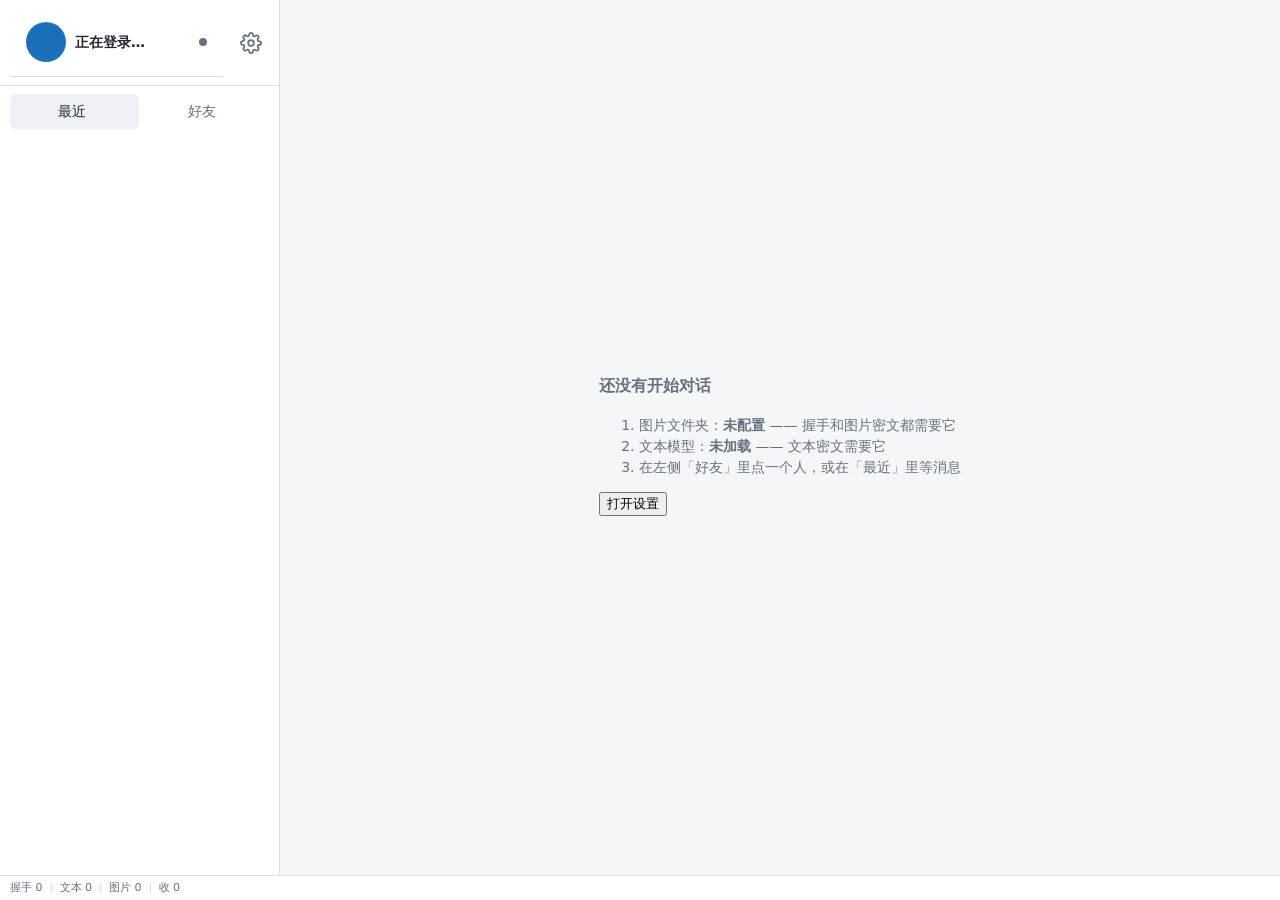
==== commit 2a776681: "图片输入:拖入/点选/粘贴进队首 按之前确认的取舍:插队首、点 x 排除(已有)、砍掉拖拽排序和手动重随机。  后端   PictureQueue.insert_front:插队首,容量尺寸当场算;垃" ====
--- a/markovcryptor/client/webui/index.html
+++ b/markovcryptor/client/webui/index.html
@@ -126,6 +126,15 @@
                 placeholder="要隐藏的内容，Enter 发送，Shift+Enter 换行"></textarea>
               <button class="send" id="btnSendCovert" title="隐藏并发送（Enter）">密文发送</button>
             </div>
+
+            <!-- 容量条：常驻，边输入边算。
+                 用户不需要点发送才知道"装不下" —— 那条消息会直接失败，
+                 白等一次编码。数字来自后端逐张真实容量，不是平均值。 -->
+            <div class="capacity" id="capacityBar">
+              <span class="cap-main" id="capMain">—</span>
+              <span class="cap-detail sub" id="capDetail"></span>
+              <span class="cap-warn" id="capWarn" hidden></span>
+            </div>
           </div>
 
           <!-- 遮挡层：未握手 / 图片不足时盖住聊天和输入区。 -->
@@ -138,12 +147,21 @@
             </div>
           </div>
 
+          <!-- 拖放提示层：拖文件进窗口时盖住整个密文区。
+               平时 display:none，不参与布局，也不吃鼠标事件。 -->
+          <div class="dropveil" id="dropVeil">
+            <div class="dropveilbody">松开以加入待发图片</div>
+          </div>
+
           <!-- 待发图片队列：**故意放在遮挡层之后**。用户要在握手前就能看到
                和管理这些图，所以它们永远浮在遮挡之上。 -->
           <div class="queuefloat" id="queueFloat">
             <div class="queuebar">
               <span class="pill" id="queueStat">队列 0/8</span>
               <button id="btnRefill" title="从图片文件夹补充待发图片">补图</button>
+              <button id="btnQueuePick" title="选择本地图片加入队首（也可直接拖入或粘贴）">添加</button>
+              <!-- 隐藏的原生文件选择器，由 btnQueuePick 触发 -->
+              <input type="file" id="queueFilePick" accept="image/*" multiple hidden>
               <span id="queueHint" class="sub"></span>
             </div>
             <div class="queuegrid" id="queueGrid"></div>
@@ -202,6 +220,11 @@
   <template id="tpl-qthumb">
     <div class="qthumb">
       <img alt="">
+      <!-- 容量徽标：用户要能一眼看出哪张够用。装满 9 张时，一张 128×128
+           和一张 1600×1600 能装的字数差几十倍。 -->
+      <span class="cap"></span>
+      <!-- 来源角标：拖进来的标"新"，提醒它在队首、且只存在于内存。 -->
+      <span class="up" hidden>新</span>
       <button class="x" title="从队列移除（不会删你的文件）">×</button>
     </div>
   </template>
@@ -298,7 +321,10 @@
 import * as Composer from "./js/views/composer.js";
 import * as Covert from "./js/views/covert.js";
 import * as Settings from "./js/panels/settings.js";
+import * as Capacity from "./js/views/capacity.js";
+import * as Dropper from "./js/views/dropper.js";
 import { refreshState, applyState, initSplitter } from "./js/app.js";
+import { $ } from "./js/core/dom.js";
 
 // 装配：视图之间不互相 import（会形成循环引用，ES module 的循环引用
 // 不报错、只在运行时拿到 undefined），需要对方动作的地方都在这里注入。
@@ -308,9 +334,15 @@
   setState: (state, extra) => Covert.setCovertState(state, extra),
   refreshState: () => refreshState(),
 });
-Covert.setCovertHooks({ refreshState: () => refreshState() });
+Covert.setCovertHooks({
+  refreshState: () => refreshState(),
+  // 切信道要重算容量：图片看"占几张"、文本看"占多少字符"，数字完全不同。
+  onChannelChanged: () => Capacity.refresh(),
+});
 Overlays.install();
 Composer.setRefresh(() => refreshState());
+Dropper.setImportedCallback(() => refreshState());
+Dropper.install($("paneCovert") || document.body);
 Settings.installSettings();
 
 // 启动
--- a/markovcryptor/client/webui/css/components.css
+++ b/markovcryptor/client/webui/css/components.css
@@ -188,3 +188,66 @@
     display: grid; place-items: center;
     pointer-events: none;                 /* 别挡住 drop 事件 */
   }
+
+  /* ---------- 容量条 ----------
+     常驻在输入框下方：用户边打字边看到"将会发送 3/9 张"。
+     以前要点了发送才知道装不下，而那时已经白等一次编码。 */
+  .capacity {
+    display: flex; align-items: baseline; gap: 10px;
+    padding: 4px 12px 2px;
+    font-size: 11px; color: var(--dim);
+    min-height: 20px;                 /* 占位，避免出现时把输入框顶上去 */
+    font-variant-numeric: tabular-nums;
+    user-select: none;
+  }
+
+  .cap-main { color: var(--text); }
+  .cap-main.over { color: var(--err); font-weight: 600; }
+  .cap-main.ready { color: var(--accent); }
+  .cap-detail { flex: 1 1 auto; min-width: 0; overflow: hidden;
+                text-overflow: ellipsis; white-space: nowrap; }
+  .cap-warn { color: var(--warn); }
+
+  /* 逐张明细：展开时的列表 */
+  .cap-items {
+    display: flex; flex-wrap: wrap; gap: 6px;
+    padding: 0 12px 4px; font-size: 10px; color: var(--dim);
+  }
+  .cap-item {
+    padding: 1px 6px; border-radius: 8px;
+    background: var(--panel2); white-space: nowrap;
+  }
+  .cap-item.repeat { border: 1px dashed var(--line); }
+  .cap-item.skipped { opacity: .5; text-decoration: line-through; }
+
+  /* ---------- 队列缩略图上的容量徽标 ---------- */
+  .qthumb .cap {
+    position: absolute; left: 3px; bottom: 3px;
+    padding: 0 4px; border-radius: 6px;
+    background: rgba(0,0,0,.62); color: #fff;
+    font-size: 9px; line-height: 14px; font-variant-numeric: tabular-nums;
+    pointer-events: none;
+  }
+  .qthumb .cap.small { background: rgba(180,60,60,.75); }
+
+  .qthumb .up {
+    position: absolute; right: 3px; bottom: 3px;
+    padding: 0 4px; border-radius: 6px;
+    background: var(--accent); color: #fff;
+    font-size: 9px; line-height: 14px; pointer-events: none;
+  }
+
+  /* ---------- 拖放提示层 ---------- */
+  .dropveil {
+    position: absolute; inset: 0; z-index: 40;
+    display: none; place-items: center;
+    background: rgba(90, 169, 230, .16);
+    border: 2px dashed var(--accent); border-radius: 8px;
+    pointer-events: none;                  /* 不吃拖放事件，只做提示 */
+  }
+  .dropveil.on { display: grid; }
+  .dropveilbody {
+    padding: 10px 18px; border-radius: 10px;
+    background: var(--panel); color: var(--text);
+    font-size: 13px; box-shadow: 0 4px 18px rgba(0,0,0,.3);
+  }
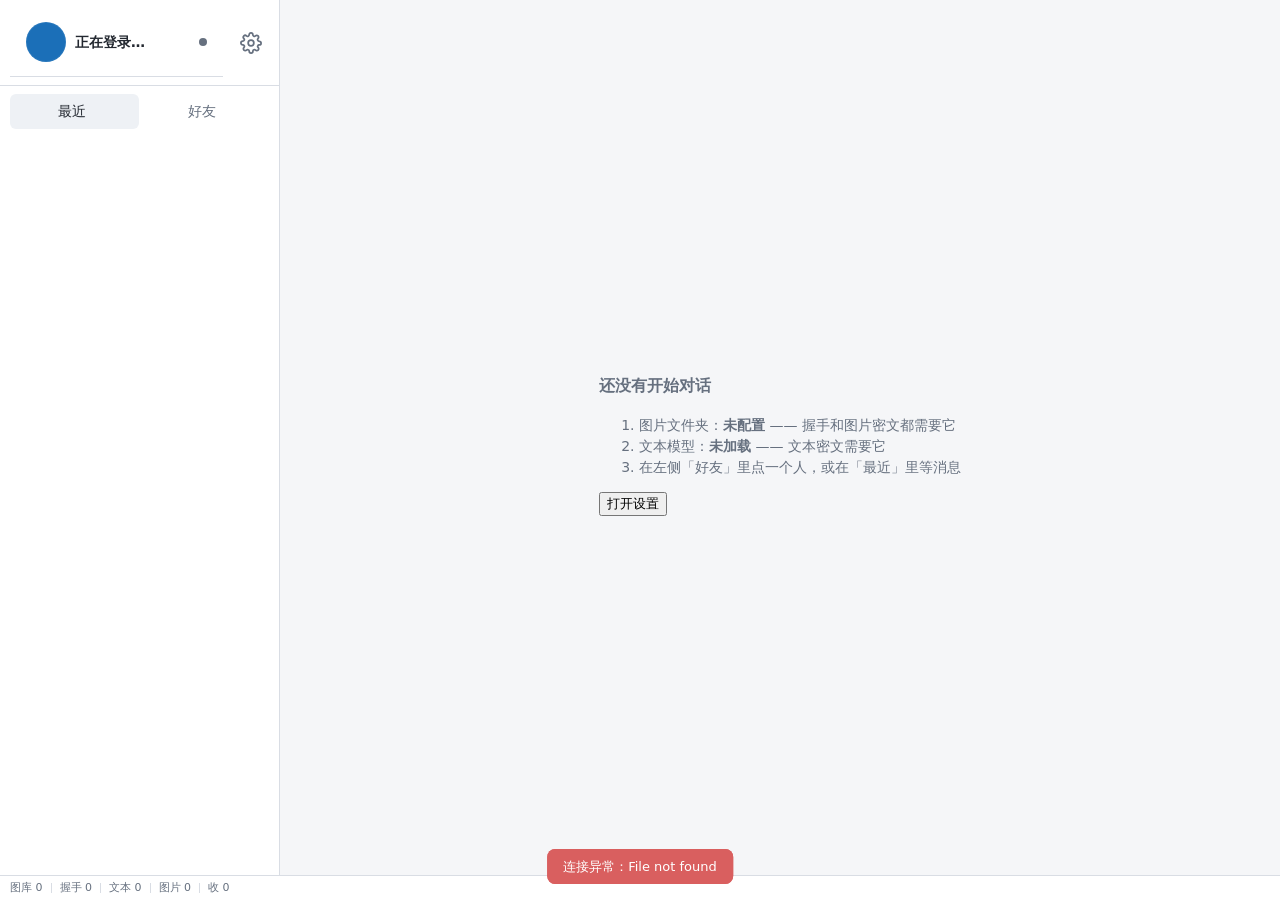
==== commit bc955584: "队列自动同步 + 图库状态栏 用户要:文件夹变了界面自己跟着变,不要手点"补图";状态栏显示文件数、 轮转模式、已发总数。  queue.sync_with_disk()   先比对文件夹指纹(mti" ====
--- a/markovcryptor/client/webui/index.html
+++ b/markovcryptor/client/webui/index.html
@@ -158,7 +158,7 @@
           <div class="queuefloat" id="queueFloat">
             <div class="queuebar">
               <span class="pill" id="queueStat">队列 0/8</span>
-              <button id="btnRefill" title="从图片文件夹补充待发图片">补图</button>
+              <button id="btnRefill" title="立即重新扫描图片文件夹（平时会自动同步，这里只是手动兜底）">重新扫描</button>
               <button id="btnQueuePick" title="选择本地图片加入队首（也可直接拖入或粘贴）">添加</button>
               <!-- 隐藏的原生文件选择器，由 btnQueuePick 触发 -->
               <input type="file" id="queueFilePick" accept="image/*" multiple hidden>
@@ -174,6 +174,8 @@
   <!-- ───── 3. 状态栏：贯穿底部，实时显示队列与握手 ---------
        放这里而不是左侧栏：它是整机状态，不属于某一条会话。 -->
   <footer class="statusbar" id="statusbar">
+    <span class="sb-item" id="sbLibrary" title="图片文件夹里的可用图片数 / 已发总数">图库 0</span>
+    <span class="sb-sep"></span>
     <span class="sb-item" id="sbHandshake" title="正在进行的握手数">握手 0</span>
     <span class="sb-sep"></span>
     <span class="sb-item" id="sbText" title="文本信道：排队 / 进行中">文本 0</span>
@@ -342,7 +344,7 @@
 Overlays.install();
 Composer.setRefresh(() => refreshState());
 Dropper.setImportedCallback(() => refreshState());
-Dropper.install($("paneCovert") || document.body);
+Dropper.installDropper($("paneCovert") || document.body);
 Settings.installSettings();
 
 // 启动
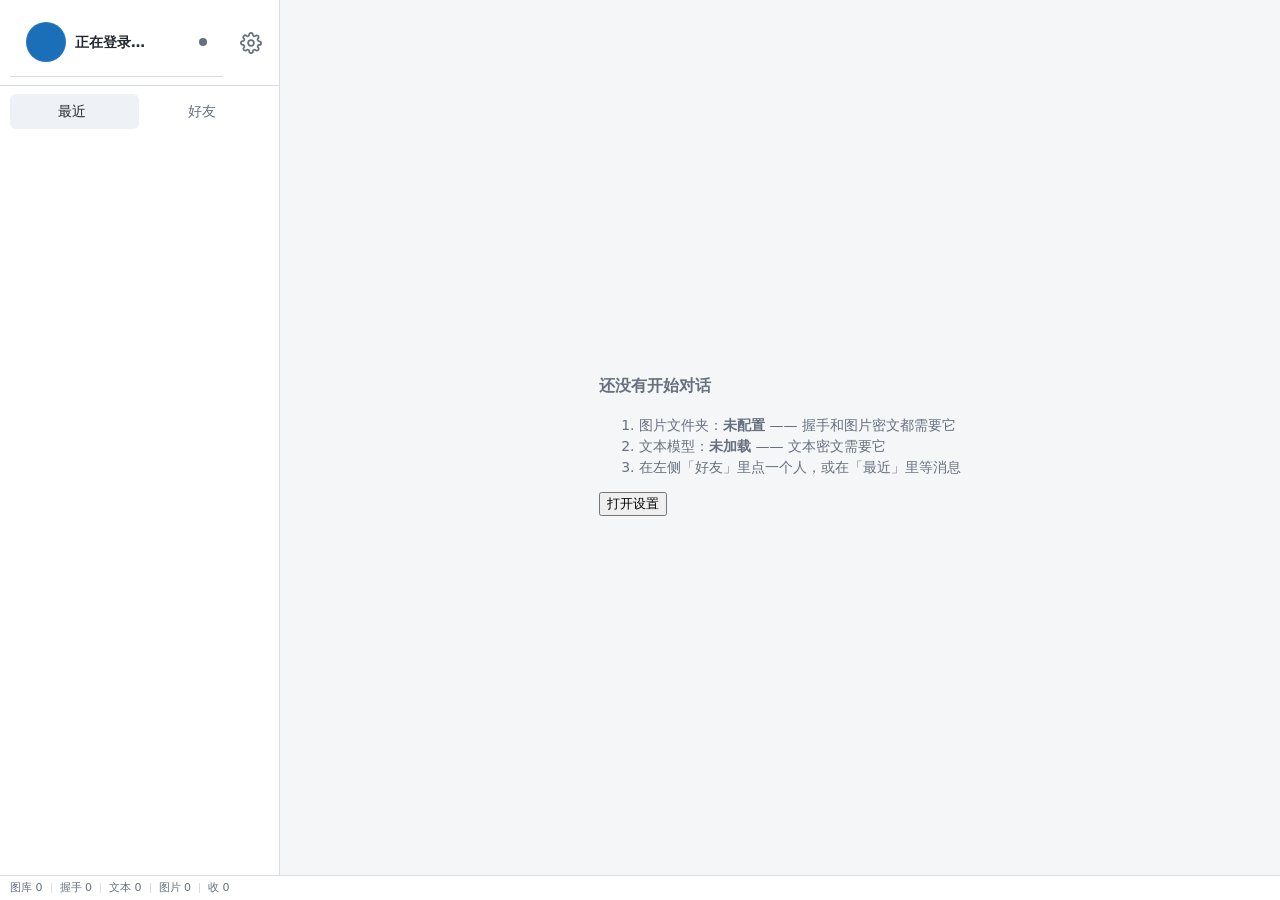
==== commit d1646269: "安全加固:握手身份绑定 + TOFU 指纹 + 不自动回复 用户问「拿到源码和完整聊天记录能否据握手包解开双方信息」。审计结论:  密码学原语可靠(X25519 临时密钥、HKDF-SHA256、AE" ====
--- a/markovcryptor/client/webui/index.html
+++ b/markovcryptor/client/webui/index.html
@@ -143,7 +143,13 @@
               <div class="veilicon" id="veilIcon">🔒</div>
               <div class="veiltitle" id="veilTitle">尚未握手</div>
               <div class="veiltext" id="veilText">先与对方建立密钥，才能收发隐藏内容。</div>
-              <button class="veilbtn" id="veilAction">发起握手</button>
+              <!-- 对方指纹：TOFU 的全部价值在于"能不能比对"。首次见面显示是
+                   为了让用户有机会通过别的渠道核对；变了则大字警告。 -->
+              <div class="veilfp" id="veilFp" hidden></div>
+              <div class="veilbtns">
+                <button class="veilbtn" id="veilAction">发起握手</button>
+                <button class="veilbtn ghost" id="veilIgnore" hidden>忽略</button>
+              </div>
             </div>
           </div>
 
@@ -316,7 +322,8 @@
 // 顺序有讲究：某些初始化依赖 const 声明完成（暂时性死区），
 // 所以整段必须放在最后。
 import { toast } from "./js/core/dom.js";
-import { COVERT } from "./js/core/store.js";
+import { S, COVERT } from "./js/core/store.js";
+import { api } from "./js/core/api.js";
 import * as List from "./js/views/list.js";
 import * as Chat from "./js/views/chat.js";
 import * as Overlays from "./js/views/overlays.js";
@@ -341,6 +348,18 @@
   // 切信道要重算容量：图片看"占几张"、文本看"占多少字符"，数字完全不同。
   onChannelChanged: () => Capacity.refresh(),
 });
+
+// 「忽略」：丢掉对方的连接请求，不建立会话，也不记录指纹。
+$("veilIgnore").onclick = async () => {
+  if (!S.current) return;
+  try {
+    await api(`/client/handshake/${S.current}/ignore`, { method: "POST" });
+    toast("已忽略对方的连接请求");
+    await refreshState();
+  } catch (e) {
+    toast(e.message);
+  }
+};
 Overlays.install();
 Composer.setRefresh(() => refreshState());
 Dropper.setImportedCallback(() => refreshState());
--- a/markovcryptor/client/webui/css/overlays.css
+++ b/markovcryptor/client/webui/css/overlays.css
@@ -137,3 +137,24 @@
     background: var(--err); color: #fff; padding: 8px 16px; border-radius: 8px;
     font-size: 13px; z-index: 50;
   }
+
+  /* ---------- 握手确认：指纹与两个按钮 ----------
+     收方不再自动回复，所以这里必须让人有机会看清"是谁在请求"。
+     指纹是公钥的短哈希，公开信息，用来肉眼比对。 */
+  .veilfp {
+    font-size: 11px; color: var(--dim);
+    font-family: ui-monospace, Consolas, monospace;
+    margin: 2px 0 6px;
+    word-break: break-all;
+  }
+  .veilfp.changed {
+    color: var(--err); font-weight: 600; font-size: 12px;
+  }
+
+  .veilbtns { display: flex; gap: 8px; flex-wrap: wrap; justify-content: center; }
+
+  .veilbtn.ghost {
+    background: transparent; color: var(--dim);
+    border: 1px solid var(--line);
+  }
+  .veilbtn.ghost:hover { color: var(--text); border-color: var(--dim); }
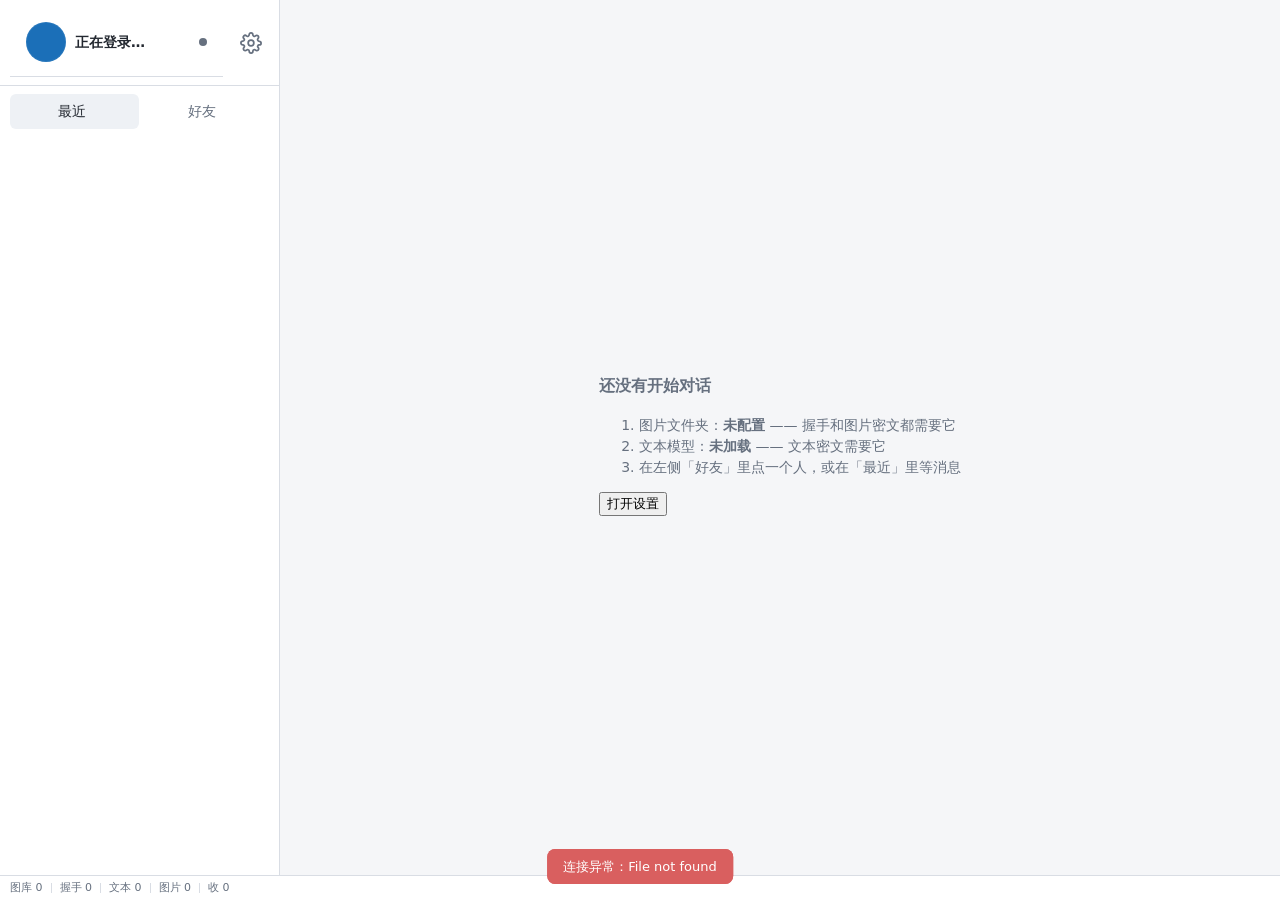
==== commit 5c288d62: "连接状态栏:密钥年龄/等待超时/换钥,同一栏显示 用户三个问题定案:  1. 超时多久 —— 两段式,不自动放弃    0-30s "等待对方回应";30s-10min "对方可能暂时不在";>10m" ====
--- a/markovcryptor/client/webui/index.html
+++ b/markovcryptor/client/webui/index.html
@@ -106,6 +106,23 @@
         <!-- 右：密文。同样是一个单元，未握手时整块被遮挡。 -->
         <section class="pane" id="paneCovert">
           <h2>密文（解出来的隐藏内容）</h2>
+
+          <!-- 密钥信息栏：年龄 + 指纹 + 换钥。
+               密钥年龄是真实的安全信号（会话越长，同一套密钥暴露的窗口
+               越大），所以显示出来让用户自己决定要不要换 —— 自动续期反而
+               会把通道卡死：换钥需要对方确认，对方离线就停在等待。 -->
+          <div class="keybar" id="keyBar" hidden>
+            <span class="keyicon" id="keyIcon">🔑</span>
+            <span class="keyage" id="keyAge">—</span>
+            <span class="keyfp" id="keyFp" title="本端密钥指纹"></span>
+            <span class="keygrow"></span>
+            <!-- 同一栏里还报告"正在等待对方回应"和"等太久了，建议重发"。
+                 分成两处显示会让用户以为它们是两件事，其实都是连接状态。 -->
+            <span class="keywait" id="keyWait" hidden></span>
+            <button class="keybtn" id="btnRekey"
+                    title="与对方重新交换密钥（需要对方确认）">换新密钥</button>
+          </div>
+
           <div class="thread covert-thread" id="covertThread"></div>
 
           <div class="composer" id="covertComposer">
--- a/markovcryptor/client/webui/css/components.css
+++ b/markovcryptor/client/webui/css/components.css
@@ -251,3 +251,34 @@
     background: var(--panel); color: var(--text);
     font-size: 13px; box-shadow: 0 4px 18px rgba(0,0,0,.3);
   }
+
+  /* ---------- 密文窗顶部的密钥信息栏 ---------- */
+  .keybar {
+    display: flex; align-items: center; gap: 8px;
+    padding: 4px 10px; margin: 0 0 4px;
+    background: var(--panel2); border-radius: 6px;
+    font-size: 11px; color: var(--dim);
+    font-variant-numeric: tabular-nums;
+    user-select: none;
+  }
+  .keyicon { font-size: 11px; }
+  .keyage { color: var(--text); }
+  /* 用得久了给个提示色，但不报警 —— 长会话不一定是问题。 */
+  .keyage.old { color: var(--warn); }
+  .keyfp {
+    font-family: ui-monospace, Consolas, monospace;
+    opacity: .8; cursor: help;
+  }
+  .keygrow { flex: 1 1 auto; }
+  .keybtn {
+    padding: 1px 8px; border-radius: 5px;
+    border: 1px solid var(--line); background: transparent;
+    color: var(--dim); font-size: 11px; cursor: pointer;
+  }
+  .keybtn:hover { color: var(--text); border-color: var(--dim); }
+  .keybtn:disabled { opacity: .45; cursor: not-allowed; }
+
+  /* 等待态与超时提示。放在同一条里，因为它描述的是同一个状态机。 */
+  .keybar.waiting { background: rgba(90, 169, 230, .12); }
+  .keywait { color: var(--accent); }
+  .keywait.stale { color: var(--warn); font-weight: 600; }
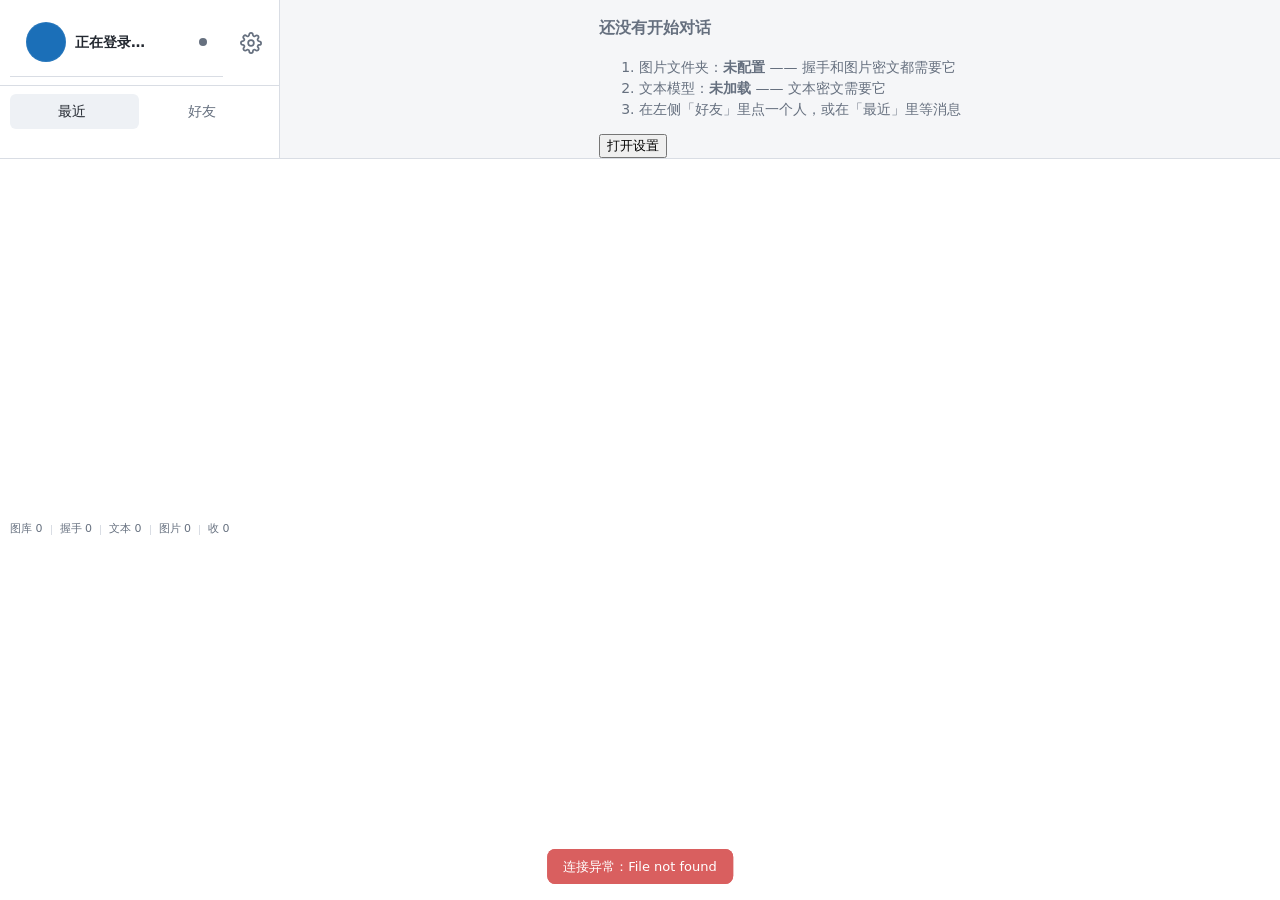
==== commit 4d8a202b: "设置三分页 + 口令提示 + 抓出两个 CSS 括号 bug 设置页改成 系统/文本/图片 三页。系统页:通信口令(密码框+显示切换)、 运行信息(版本/QQ号/配置路径/图库/本次已发/队列/积压/" ====
--- a/markovcryptor/client/webui/index.html
+++ b/markovcryptor/client/webui/index.html
@@ -33,6 +33,16 @@
 
 
   <!-- ───── 2. 主体：左列表 + 右会话 ───── -->
+  <div class="notice" id="pskNotice" hidden>
+    <span class="notice-icon">⚠</span>
+    <span class="notice-text">
+      正在使用默认通信口令 —— 任何人拿到源码和聊天记录都能解出握手帧。
+    </span>
+    <button class="notice-btn" id="btnNoticeFix">去设置</button>
+    <button class="notice-x" id="btnNoticeClose" title="不再提示">✕</button>
+  </div>
+
+
   <main class="workspace">
     <!-- 2a. 左侧列表（最近 / 好友 两个标签页共用 #list） -->
     <aside>
@@ -194,6 +204,9 @@
     </div>
   </main>
 
+  <!-- 顶部提示条：可关闭、关一次就不再出现。
+       与设置页那条不可关闭的警告分工不同：日常打扰只会让人养成
+       "无视提示"的习惯，所以这条给一个出口；设置页那条是常驻事实。 -->
   <!-- ───── 3. 状态栏：贯穿底部，实时显示队列与握手 ---------
        放这里而不是左侧栏：它是整机状态，不属于某一条会话。 -->
   <footer class="statusbar" id="statusbar">
@@ -260,13 +273,51 @@
       <header>
         <h3 id="sheetTitle">设置</h3>
         <div class="tabs">
-          <button id="tabGeneral" aria-selected="true">常规</button>
-          <button id="tabModels" aria-selected="false">文本模型</button>
+          <button id="tabSystem" aria-selected="true">系统</button>
+          <button id="tabModels" aria-selected="false">文本</button>
+          <button id="tabImages" aria-selected="false">图片</button>
         </div>
         <button class="iconbtn" id="btnCloseSheet" title="关闭" aria-label="关闭">✕</button>
       </header>
       <div class="body">
-        <div id="paneGeneral">
+        <!-- 系统页：口令、版本、本次运行统计。
+             这些是"整个客户端"的开关与状态，与文本/图片两条信道无关。 -->
+        <div id="paneSystem">
+          <!-- 默认口令警告：**不可关闭**。
+               一条能关掉的警告很快就会被关掉然后忘掉，而这里说的是
+               "任何拿到源码的人都能解出你的握手帧"。
+               可关闭的那条提示在窗口顶部，两者分工不同。 -->
+          <div class="warnbox" id="pskWarning" hidden>
+            <div class="warnbox-title">⚠ 正在使用默认通信口令</div>
+            <div class="warnbox-body">
+              默认口令是公开的（写在源码里）。任何人拿到算法和你的聊天记录，
+              都能解出握手帧。请换一个只有你们两人知道的短语。
+            </div>
+          </div>
+
+          <div class="field">
+            <label>通信口令</label>
+            <div class="row">
+              <input type="password" id="pskInput" placeholder="设一个只有双方知道的短语"
+                     autocomplete="new-password">
+              <button class="btn" id="btnTogglePsk" title="显示/隐藏">显示</button>
+            </div>
+            <div class="hint">
+              双方必须一致。改了口令后双方都要改，否则握手会失败（对方会看到
+              "校验失败"而不是连上一个假的会话）。
+            </div>
+          </div>
+
+          <div class="field">
+            <label>运行信息</label>
+            <dl class="infogrid" id="systemInfo"></dl>
+          </div>
+
+          <div class="hint" id="configPath"></div>
+        </div>
+
+        <!-- 图片页：底图来源、队列、取图方式。 -->
+        <div id="paneImages" hidden>
           <div class="field">
             <label>图片文件夹（握手与图片密文的底图来源）</label>
             <ul class="folderlist" id="folderList"></ul>
@@ -289,6 +340,9 @@
               <option value="sequential">按文件名顺序</option>
             </select>
           </div>
+        </div>
+
+        <div id="paneModels" hidden>
           <div class="field">
             <label>模型目录</label>
             <div class="row">
@@ -297,10 +351,6 @@
             </div>
             <div class="hint">存放 *.json 文本模型的目录。留空则只能用图片密文。</div>
           </div>
-          <div class="hint" id="configPath"></div>
-        </div>
-
-        <div id="paneModels" hidden>
           <ul class="modellist" id="modelList"></ul>
           <div class="hint" id="modelEmpty">还没有模型。可以训练一个新的，或导入已有的 .json。</div>
           <div class="field" style="margin-top:16px">
@@ -349,7 +399,7 @@
 import * as Settings from "./js/panels/settings.js";
 import * as Capacity from "./js/views/capacity.js";
 import * as Dropper from "./js/views/dropper.js";
-import { refreshState, applyState, initSplitter } from "./js/app.js";
+import { refreshState, applyState, initSplitter, refreshPskNotice } from "./js/app.js";
 import { $ } from "./js/core/dom.js";
 
 // 装配：视图之间不互相 import（会形成循环引用，ES module 的循环引用
@@ -395,6 +445,8 @@
 Covert.setChannel("image", { textUsable: false, quiet: true });
 
 refreshState().catch((e) => toast("启动失败：" + e.message));
+// 默认口令提示：只在没关过、且确实还在用默认口令时出现。
+refreshPskNotice();
 </script>
 </body>
 </html>
--- a/markovcryptor/client/webui/css/tokens.css
+++ b/markovcryptor/client/webui/css/tokens.css
@@ -17,6 +17,8 @@
       --bg: #f5f6f8; --panel: #fff; --panel2: #eef1f5; --line: #d9dde4;
       --text: #232830; --dim: #66707f; --accent: #1b6fb8;
     }
+  }  /* 关闭上面的亮色 @media。原来少了这个 }：box-sizing、滚动条
+        等整段规则被吞进亮色分支，亮色模式下全部失效。 */
 
   * { box-sizing: border-box; }
 
--- a/markovcryptor/client/webui/css/base.css
+++ b/markovcryptor/client/webui/css/base.css
@@ -26,8 +26,9 @@
        必须显式给高度，否则 1fr 会按内容撑（而不是按视口剩余），
        输入栏会被推出屏幕外。 */
     height: 100vh; display: grid;
-    /* 一行 + 底部状态栏。状态栏贯穿左右，因为它是整机状态。 */
-    grid-template-rows: minmax(0, 1fr) auto;
+    /* 三段：顶部提示条（可隐藏，靠 auto 自然塌成 0）→ 主区 → 状态栏。
+       提示条必须占独立一行：塞进 .workspace 会打乱它的两栏布局。 */
+    grid-template-rows: auto minmax(0, 1fr) auto;
     font: 14px/1.5 "Segoe UI", "Microsoft YaHei", system-ui, sans-serif;
     background: var(--bg); color: var(--text); overflow: hidden;
     /* 让整个窗口可以拖动（Chromium --app 下没有标题栏） */
--- a/markovcryptor/client/webui/css/components.css
+++ b/markovcryptor/client/webui/css/components.css
@@ -2,6 +2,15 @@
 
    拆自原来的内联 <style>，纯搬移。*/
 
+  /* 拆分时这条规则的选择器和开头被弄丢了，只剩一个孤立的 }。
+     症状：整份样式表括号差 -1，且 .winbtns 本身没有布局定义。 */
+  .winbtns { display: flex; gap: 2px; -webkit-app-region: no-drag; }
+
+  .winbtns .iconbtn {
+    width: 40px; height: 40px; border-radius: 10px;
+    display: grid; place-items: center;
+    padding: 0; color: var(--dim);
+    transition: background .12s, color .12s;
   }
 
   .winbtns .iconbtn:hover { background: var(--panel2); color: var(--accent); }
--- a/markovcryptor/client/webui/css/overlays.css
+++ b/markovcryptor/client/webui/css/overlays.css
@@ -158,3 +158,55 @@
     border: 1px solid var(--line);
   }
   .veilbtn.ghost:hover { color: var(--text); border-color: var(--dim); }
+
+  /* ---------- 顶部提示条 ----------
+     横跨整个窗口顶部。可关闭 —— 但设置页里那条同样的警告不可关闭：
+     这条是"提醒一次"，那条是"当前事实"。 */
+  .notice {
+    grid-column: 1 / -1;
+    display: flex; align-items: center; gap: 8px;
+    padding: 5px 12px;
+    background: rgba(217, 164, 65, .14);
+    border-bottom: 1px solid rgba(217, 164, 65, .4);
+    color: var(--warn);
+    font-size: 12px;
+  }
+  .notice-icon { flex: 0 0 auto; }
+  .notice-text { flex: 1 1 auto; min-width: 0; }
+  .notice-btn {
+    flex: 0 0 auto; padding: 2px 10px; border-radius: 5px; cursor: pointer;
+    border: 1px solid currentColor; background: transparent;
+    color: var(--warn); font-size: 11px;
+  }
+  .notice-btn:hover { background: rgba(217, 164, 65, .18); }
+  .notice-x {
+    flex: 0 0 auto; width: 20px; height: 20px; padding: 0;
+    border: 0; border-radius: 4px; cursor: pointer;
+    background: transparent; color: var(--warn); font-size: 12px;
+  }
+  .notice-x:hover { background: rgba(217, 164, 65, .2); }
+
+  /* ---------- 设置页里的警告框（不可关闭） ---------- */
+  .warnbox {
+    margin: 0 0 14px;
+    padding: 10px 12px;
+    border: 1px solid rgba(217, 164, 65, .55);
+    border-left-width: 3px;
+    border-radius: 8px;
+    background: rgba(217, 164, 65, .1);
+  }
+  .warnbox-title { color: var(--warn); font-weight: 600; margin-bottom: 4px; }
+  .warnbox-body { color: var(--dim); font-size: 12px; line-height: 1.55; }
+
+  /* ---------- 设置页的运行信息 ---------- */
+  .infogrid {
+    display: grid;
+    grid-template-columns: max-content minmax(0, 1fr);
+    gap: 4px 14px;
+    margin: 6px 0 0;
+    font-size: 12px;
+    font-variant-numeric: tabular-nums;
+  }
+  .infogrid dt { color: var(--dim); }
+  .infogrid dd { margin: 0; color: var(--text);
+                 min-width: 0; overflow: hidden; text-overflow: ellipsis; }
